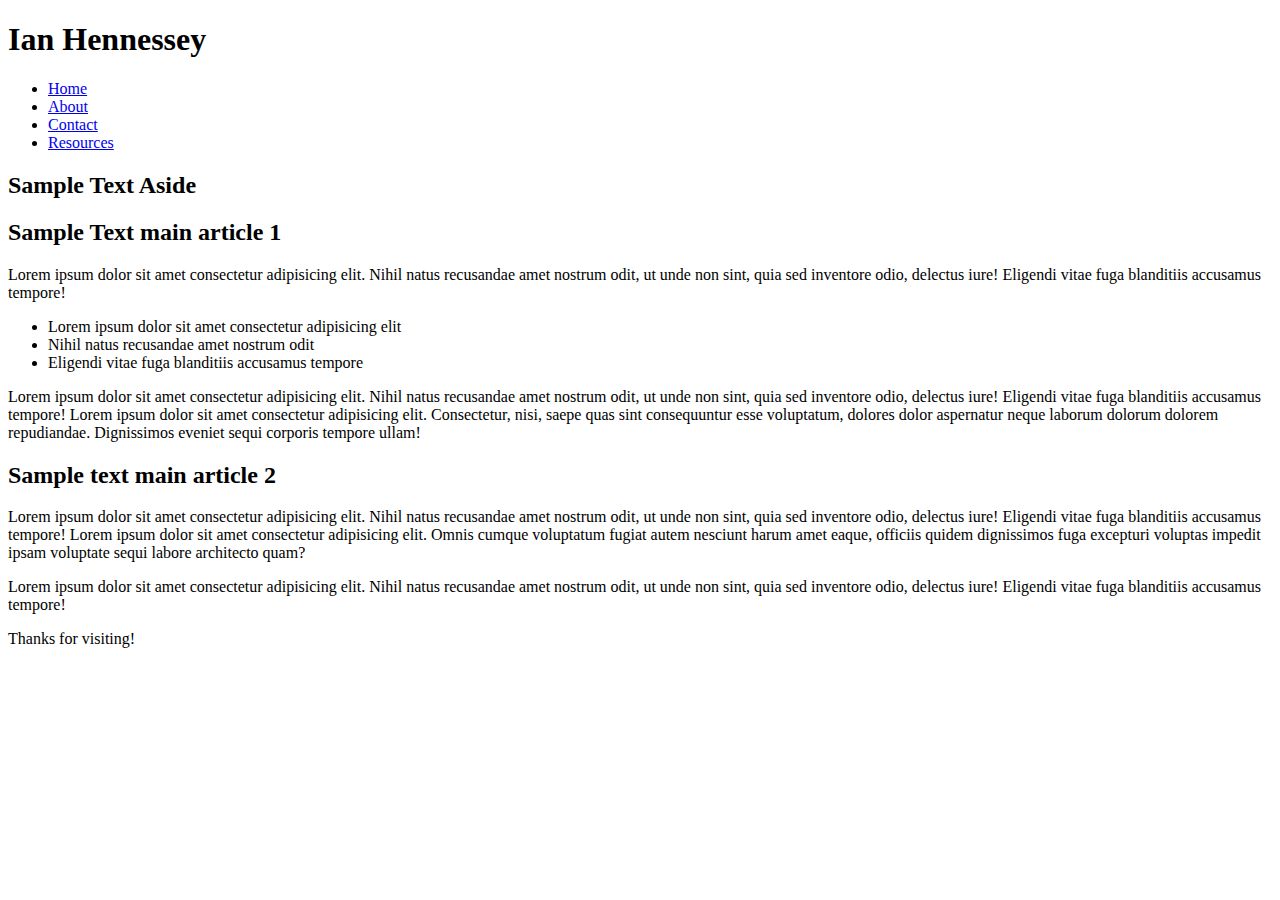
==== index.html @ a86dfe46 "adding initial files and directory structure." ====
<!DOCTYPE html>
<html lang="en">

<head>
  <meta charset="UTF-8" />
  <meta name="viewport" content="width=device-width, initial-scale=1.0" />
  <title>CSS Resets</title>
  <link rel="stylesheet" href="./assets/css/reset.css" />
</head>

<body>
  <header>
    <h1>Ian Hennessey</h1>
    <nav>
      <ul>
        <li><a href="#">Home</a></li>
        <li><a href="#">About</a></li>
        <li><a href="#">Contact</a></li>
        <li><a href="#">Resources</a></li>
      </ul>
    </nav>
  </header>

  <main>

        <aside>
            <h2>Sample Text Aside</h2>
        </aside>

        <section>
            <article>
                <h2>Sample Text main article 1</h2>
                <div>
                <p>Lorem ipsum dolor sit amet consectetur adipisicing elit. Nihil natus recusandae amet nostrum odit, ut unde non sint, quia sed inventore odio, delectus iure! Eligendi vitae fuga blanditiis accusamus tempore!</p>
                <ul>
                    <li>Lorem ipsum dolor sit amet consectetur adipisicing elit</li>
                    <li>Nihil natus recusandae amet nostrum odit</li>
                    <li>Eligendi vitae fuga blanditiis accusamus tempore</li>
                </ul>
                <p>Lorem ipsum dolor sit amet consectetur adipisicing elit. Nihil natus recusandae amet nostrum odit, ut unde non sint, quia sed inventore odio, delectus iure! Eligendi vitae fuga blanditiis accusamus tempore! Lorem ipsum dolor sit amet consectetur adipisicing elit. Consectetur, nisi, saepe quas sint consequuntur esse voluptatum, dolores dolor aspernatur neque laborum dolorum dolorem repudiandae. Dignissimos eveniet sequi corporis tempore ullam!</p>
                </div>
            </article>
            <article>
                <h2>Sample text main article 2</h2>
                <div>
                <p>Lorem ipsum dolor sit amet consectetur adipisicing elit. Nihil natus recusandae amet nostrum odit, ut unde non sint, quia sed inventore odio, delectus iure! Eligendi vitae fuga blanditiis accusamus tempore! Lorem ipsum dolor sit amet consectetur adipisicing elit. Omnis cumque voluptatum fugiat autem nesciunt harum amet eaque, officiis quidem dignissimos fuga excepturi voluptas impedit ipsam voluptate sequi labore architecto quam?</p>
                <p>Lorem ipsum dolor sit amet consectetur adipisicing elit. Nihil natus recusandae amet nostrum odit, ut unde non sint, quia sed inventore odio, delectus iure! Eligendi vitae fuga blanditiis accusamus tempore!</p>
                </div>
            </article>

    </section>

  </main>

  <footer>
    <span>Thanks for visiting!</span>
  </footer>
</body>

</html>
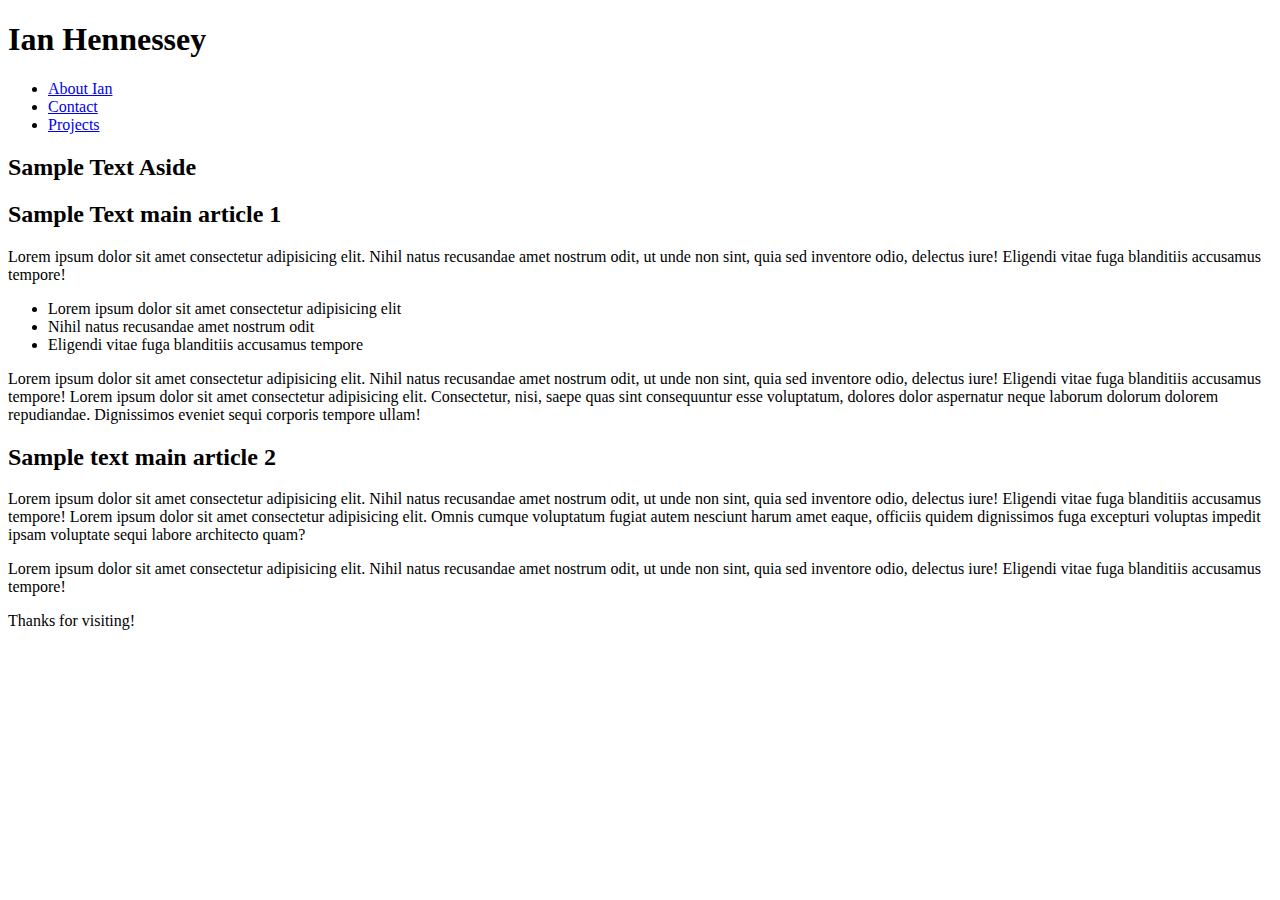
==== commit dbdb128e: "adding styling and responsiveness to screen size" ====
--- a/index.html
+++ b/index.html
@@ -4,23 +4,23 @@
 <head>
   <meta charset="UTF-8" />
   <meta name="viewport" content="width=device-width, initial-scale=1.0" />
-  <title>CSS Resets</title>
+  <title>Ian Hennessey</title>
   <link rel="stylesheet" href="./assets/css/reset.css" />
+  <link rel="stylesheet" href="./assets/css/styles.css" />
 </head>
 
 <body>
-  <header>
+  <header class="header">
     <h1>Ian Hennessey</h1>
     <nav>
       <ul>
-        <li><a href="#">Home</a></li>
-        <li><a href="#">About</a></li>
+        <li><a href="#">About Ian</a></li>
         <li><a href="#">Contact</a></li>
-        <li><a href="#">Resources</a></li>
+        <li><a href="#">Projects</a></li>
       </ul>
     </nav>
   </header>
-
+  <div class = ianh></div>
   <main>
 
         <aside>
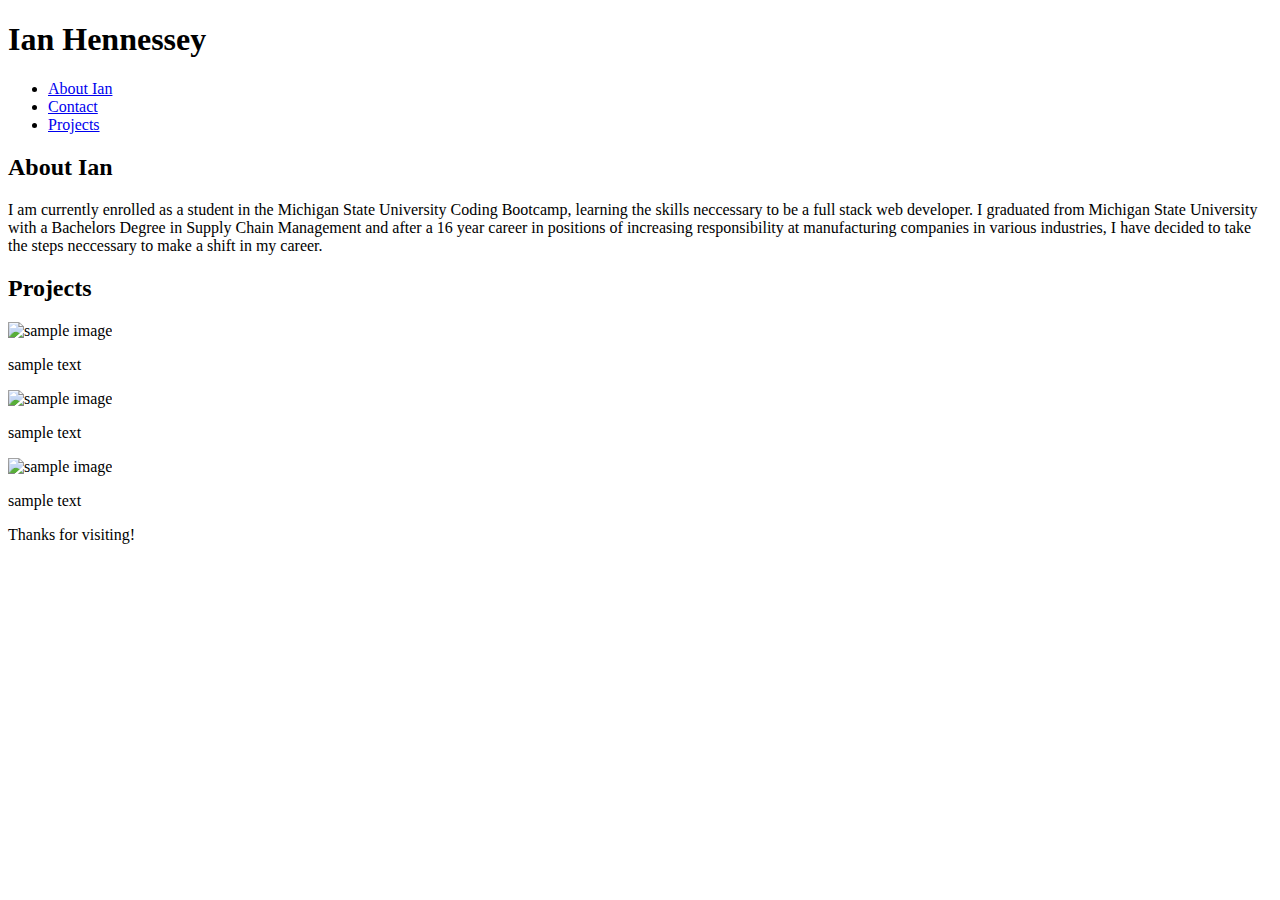
==== commit c33bfd5b: "minor changes to HTML and CSS sheets to start styling project list section" ====
--- a/index.html
+++ b/index.html
@@ -14,7 +14,7 @@
     <h1>Ian Hennessey</h1>
     <nav>
       <ul>
-        <li><a href="#">About Ian</a></li>
+        <li><a href="#about">About Ian</a></li>
         <li><a href="#">Contact</a></li>
         <li><a href="#">Projects</a></li>
       </ul>
@@ -23,30 +23,37 @@
   <div class = ianh></div>
   <main>
 
-        <aside>
-            <h2>Sample Text Aside</h2>
-        </aside>
+    <Section class="aboutme" id="about">
+      <div>  
+      <h2>About Ian</h2>
+      </div>  
+        <p>
+          I am currently enrolled as a student in the Michigan State University Coding Bootcamp, learning the skills neccessary to be a full stack web developer.
+          I graduated from Michigan State University with a Bachelors Degree in Supply Chain Management and after a 16 year career in positions of increasing
+          responsibility at manufacturing companies in various industries, I have decided to take the steps neccessary to make a shift in my career.
+        </p>
+    </Section>
 
-        <section>
-            <article>
-                <h2>Sample Text main article 1</h2>
-                <div>
-                <p>Lorem ipsum dolor sit amet consectetur adipisicing elit. Nihil natus recusandae amet nostrum odit, ut unde non sint, quia sed inventore odio, delectus iure! Eligendi vitae fuga blanditiis accusamus tempore!</p>
-                <ul>
-                    <li>Lorem ipsum dolor sit amet consectetur adipisicing elit</li>
-                    <li>Nihil natus recusandae amet nostrum odit</li>
-                    <li>Eligendi vitae fuga blanditiis accusamus tempore</li>
-                </ul>
-                <p>Lorem ipsum dolor sit amet consectetur adipisicing elit. Nihil natus recusandae amet nostrum odit, ut unde non sint, quia sed inventore odio, delectus iure! Eligendi vitae fuga blanditiis accusamus tempore! Lorem ipsum dolor sit amet consectetur adipisicing elit. Consectetur, nisi, saepe quas sint consequuntur esse voluptatum, dolores dolor aspernatur neque laborum dolorum dolorem repudiandae. Dignissimos eveniet sequi corporis tempore ullam!</p>
-                </div>
-            </article>
-            <article>
-                <h2>Sample text main article 2</h2>
-                <div>
-                <p>Lorem ipsum dolor sit amet consectetur adipisicing elit. Nihil natus recusandae amet nostrum odit, ut unde non sint, quia sed inventore odio, delectus iure! Eligendi vitae fuga blanditiis accusamus tempore! Lorem ipsum dolor sit amet consectetur adipisicing elit. Omnis cumque voluptatum fugiat autem nesciunt harum amet eaque, officiis quidem dignissimos fuga excepturi voluptas impedit ipsam voluptate sequi labore architecto quam?</p>
-                <p>Lorem ipsum dolor sit amet consectetur adipisicing elit. Nihil natus recusandae amet nostrum odit, ut unde non sint, quia sed inventore odio, delectus iure! Eligendi vitae fuga blanditiis accusamus tempore!</p>
-                </div>
-            </article>
+        <section class="projects">
+          <div>  
+            <h2>Projects</h2>
+          </div>            
+          <div class="projects-list" id="projects-list">
+            <section class="projectcard">
+              <img src="./assets/Images/lucythedog.png" alt="sample image" />
+              <p>sample text</p>
+            </section>
+            <section class="projectcard">
+              <img src="./assets/Images/lucythedog.png" alt="sample image" />
+              <p>sample text</p>
+            </section>
+            <section class="projectcard">
+              <img src="./assets/Images/lucythedog.png" alt="sample image" />
+              <p>sample text</p>
+            </section>
+
+            
+          </div>
 
     </section>
 
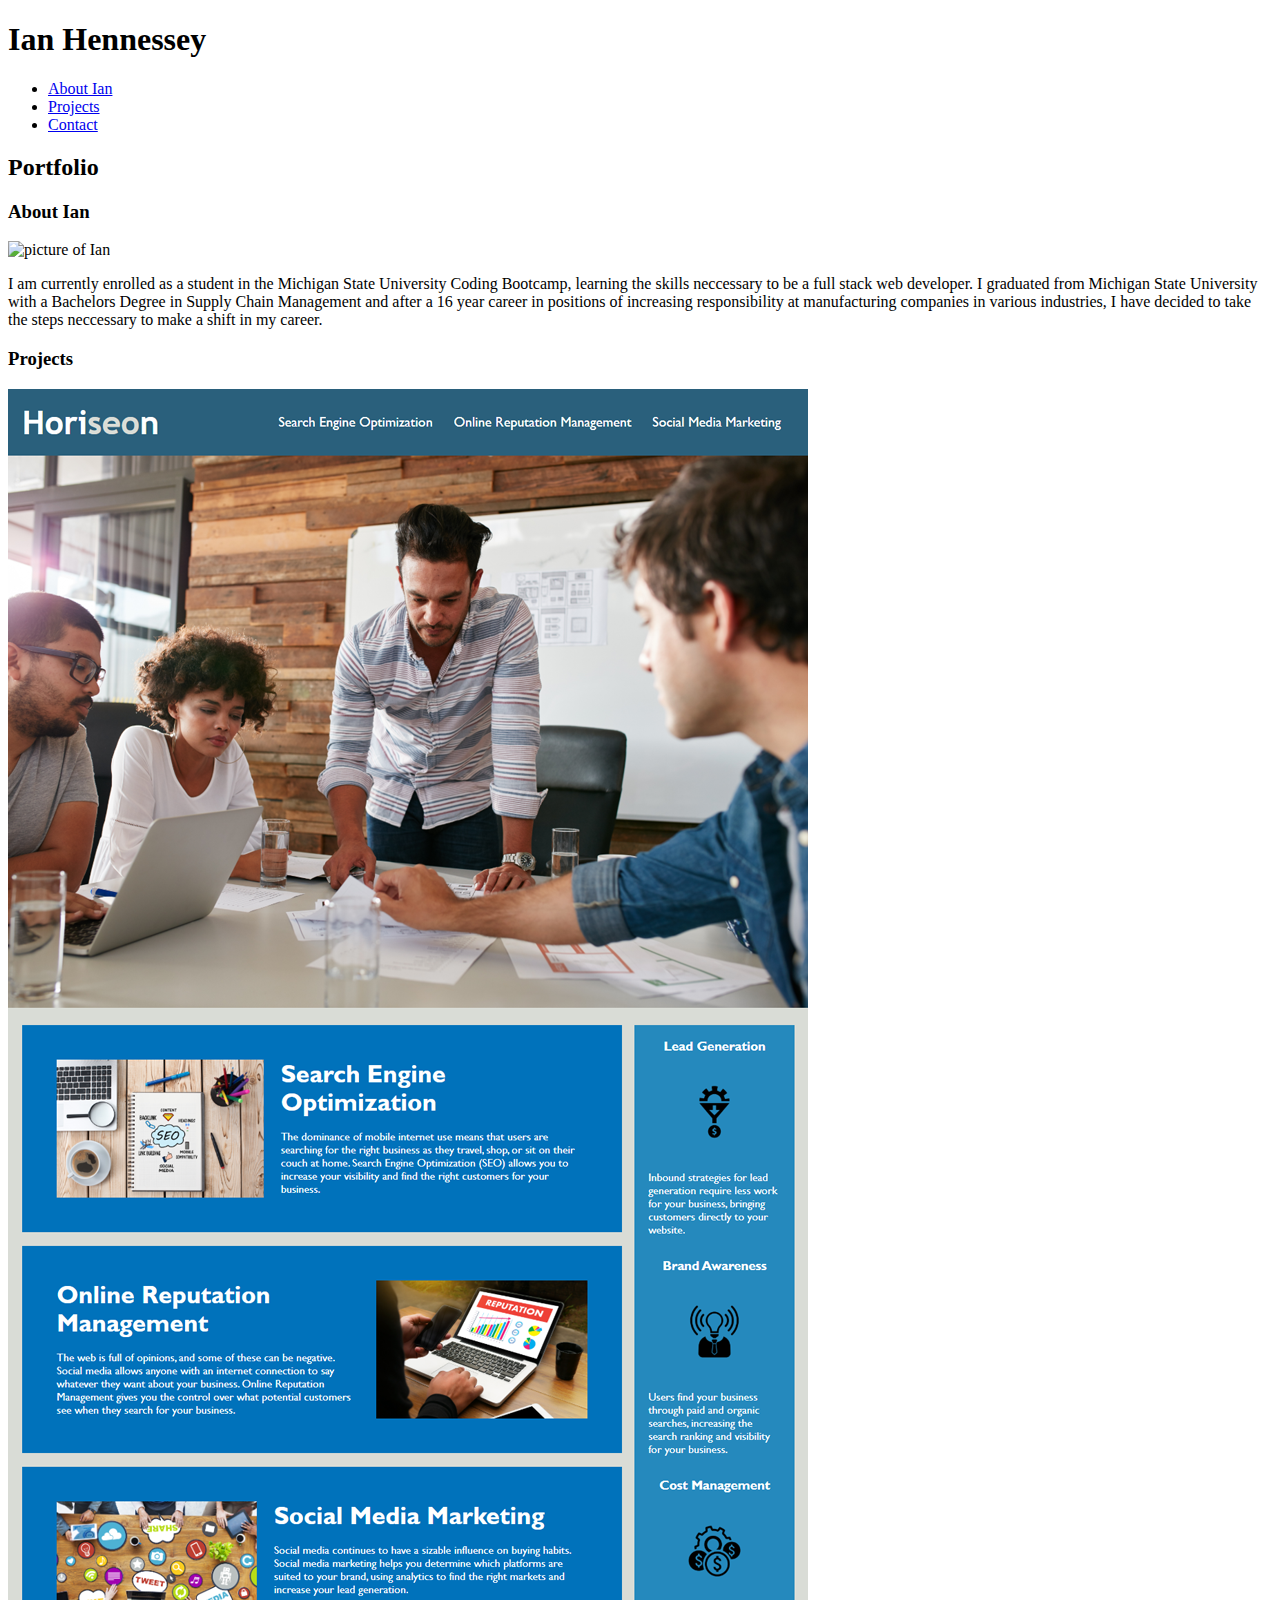
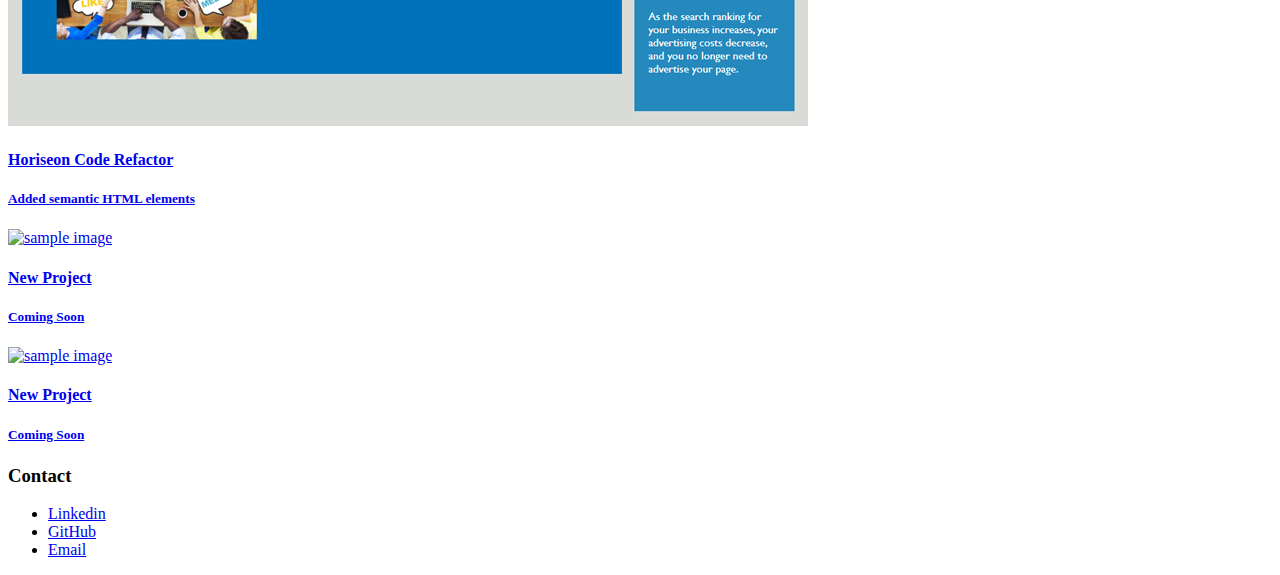
==== commit 10ade661: "additions styling changes, made project cards links, removed footer" ====
--- a/index.html
+++ b/index.html
@@ -15,53 +15,78 @@
     <nav>
       <ul>
         <li><a href="#about">About Ian</a></li>
-        <li><a href="#">Contact</a></li>
-        <li><a href="#">Projects</a></li>
+        <li><a href="#projects-list">Projects</a></li>
+        <li><a href="#contact">Contact</a></li>
       </ul>
     </nav>
   </header>
-  <div class = ianh></div>
+  <div class = ianh>
+    <h2>Portfolio</h2>
+  </div>
+ 
   <main>
-
+  
     <Section class="aboutme" id="about">
       <div>  
-      <h2>About Ian</h2>
-      </div>  
+      <h3>About Ian</h3>
+      </div>
+      <div class = bio>
+        <img src="./assets/Images/hennessey crop.jpg" alt="picture of Ian">  
         <p>
           I am currently enrolled as a student in the Michigan State University Coding Bootcamp, learning the skills neccessary to be a full stack web developer.
           I graduated from Michigan State University with a Bachelors Degree in Supply Chain Management and after a 16 year career in positions of increasing
           responsibility at manufacturing companies in various industries, I have decided to take the steps neccessary to make a shift in my career.
         </p>
+      </div>  
     </Section>
 
-        <section class="projects">
-          <div>  
-            <h2>Projects</h2>
-          </div>            
-          <div class="projects-list" id="projects-list">
-            <section class="projectcard">
-              <img src="./assets/Images/lucythedog.png" alt="sample image" />
-              <p>sample text</p>
-            </section>
-            <section class="projectcard">
-              <img src="./assets/Images/lucythedog.png" alt="sample image" />
-              <p>sample text</p>
-            </section>
-            <section class="projectcard">
-              <img src="./assets/Images/lucythedog.png" alt="sample image" />
-              <p>sample text</p>
-            </section>
-
-            
-          </div>
-
+    <section class="projects">
+      <div>  
+        <h3>Projects</h3>
+      </div>            
+      <div class="projects-list" id="projects-list">
+        <a target="_blank" href="https://atleastitsanethosman.github.io/coderefactorhomework1/#social-media-marketing" class="projectcard">
+          <section>
+            <img src="./assets/Images/01-html-css-git-homework-demo.png" alt="sample image" />
+            <div class="projectname">
+              <h4>Horiseon Code Refactor</h4>
+              <h5>Added semantic HTML elements</h5>
+            </div>
+          </section>
+        </a> 
+        <a href="#" class="projectcard">
+          <section>
+            <img src="./assets/Images/lucythedog.png" alt="sample image" />
+            <div class="projectname">
+              <h4>New Project</h4>
+              <h5>Coming Soon</h5>
+            </div>
+          </section>
+        </a>
+        <a href="#" class="projectcard">
+          <section>
+            <img src="./assets/Images/lucythedog.png" alt="sample image" />
+            <div class="projectname">
+              <h4>New Project</h4>
+              <h5>Coming Soon</h5>
+            </div>
+          </section>
+        </a>
+      </div>
     </section>
 
+    <section class="contact" id="contact">
+      <h3>Contact</h3>
+      <section>
+          <ul>
+            <li><a target="_blank" href="https://www.linkedin.com/in/ian-hennessey-b4310a38">Linkedin</a></li>
+            <li><a target ="_blank" href="https://github.com/atleastitsanethosman">GitHub</a></li>
+            <li><a href="mailto:ian.hennessey@gmail.com">Email</a></li>
+          </ul>
+      </section>
+    </section>
   </main>
 
-  <footer>
-    <span>Thanks for visiting!</span>
-  </footer>
 </body>
 
 </html>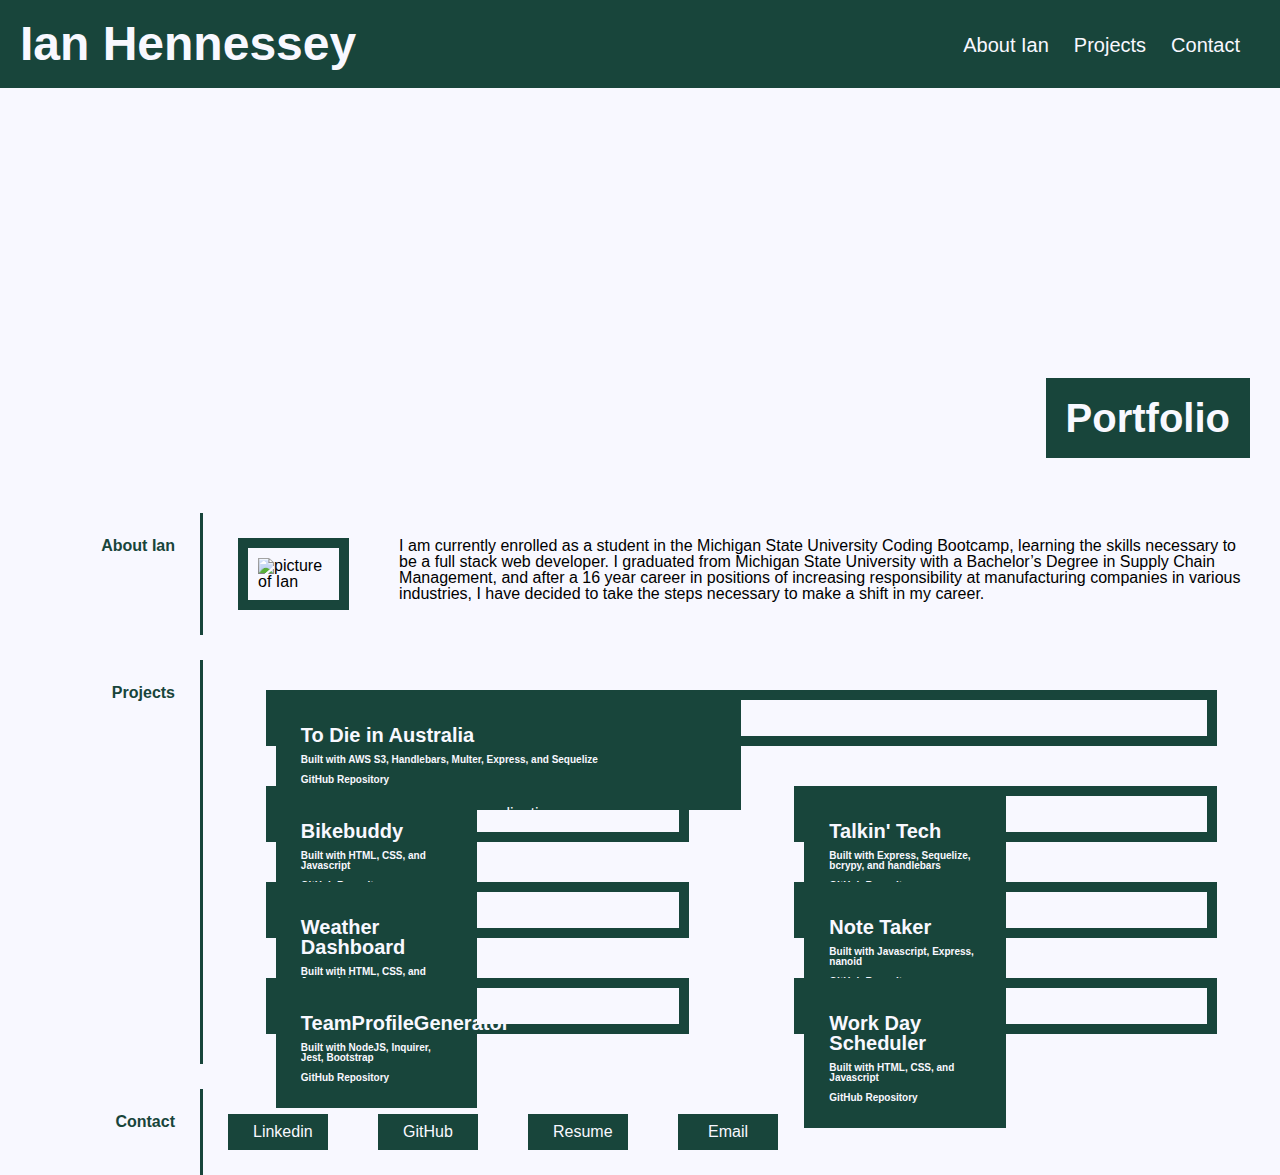
==== commit c1a79c13: "updating associated resume file" ====
--- a/index.html
+++ b/index.html
@@ -5,8 +5,9 @@
   <meta charset="UTF-8" />
   <meta name="viewport" content="width=device-width, initial-scale=1.0" />
   <title>Ian Hennessey</title>
-  <link rel="stylesheet" href="./assets/css/reset.css" />
-  <link rel="stylesheet" href="./assets/css/styles.css" />
+  <link rel="stylesheet" href="./assets/CSS/reset.css" />
+  <script src="https://kit.fontawesome.com/188e2eaabd.js" crossorigin="anonymous"></script>
+  <link rel="stylesheet" href="./assets/CSS/styles.css" />
 </head>
 
 <body>
@@ -31,11 +32,11 @@
       <h3>About Ian</h3>
       </div>
       <div class = bio>
-        <img src="./assets/Images/hennessey crop.jpg" alt="picture of Ian">  
+        <img src="./assets/Images/hennessey crop.jpg" alt="picture of Ian">
         <p>
-          I am currently enrolled as a student in the Michigan State University Coding Bootcamp, learning the skills neccessary to be a full stack web developer.
-          I graduated from Michigan State University with a Bachelors Degree in Supply Chain Management and after a 16 year career in positions of increasing
-          responsibility at manufacturing companies in various industries, I have decided to take the steps neccessary to make a shift in my career.
+          I am currently enrolled as a student in the Michigan State University Coding Bootcamp, learning the skills necessary to be a full stack web developer. 
+          I graduated from Michigan State University with a Bachelor’s Degree in Supply Chain Management, and after a 16 year career in positions of increasing 
+          responsibility at manufacturing companies in various industries, I have decided to take the steps necessary to make a shift in my career.
         </p>
       </div>  
     </Section>
@@ -45,33 +46,83 @@
         <h3>Projects</h3>
       </div>            
       <div class="projects-list" id="projects-list">
-        <a target="_blank" href="https://atleastitsanethosman.github.io/coderefactorhomework1/#social-media-marketing" class="projectcard">
-          <section>
-            <img src="./assets/Images/01-html-css-git-homework-demo.png" alt="sample image" />
+        
+        <section class='projectcard'>
+          <a target="_blank" href="https://todieinaustralia.herokuapp.com/" >
+            <img src="./assets/Images/todieinaustralia.gif" alt="screenshot of todieinaustralia application" />
+          </a> 
             <div class="projectname">
-              <h4>Horiseon Code Refactor</h4>
-              <h5>Added semantic HTML elements</h5>
+              <h4>To Die in Australia</h4>
+              <h5>Built with AWS S3, Handlebars, Multer, Express, and Sequelize</h5>
+              <h5><a target='_blank' href='https://github.com/atleastitsanethosman/todieinaustralia'><span class='fab fa-github'></span>  GitHub Repository</a></h5>
             </div>
-          </section>
-        </a> 
-        <a href="#" class="projectcard">
-          <section>
-            <img src="./assets/Images/lucythedog.png" alt="sample image" />
+        </section>
+
+        <section class='projectcard'>
+          <a target="_blank" href="https://atleastitsanethosman.github.io/bike-buddy/" >
+            <img src="./assets/Images/bikebuddy.png" alt="screenshot of bikebuddy application" />
+          </a> 
             <div class="projectname">
-              <h4>New Project</h4>
-              <h5>Coming Soon</h5>
+              <h4>Bikebuddy</h4>
+              <h5>Built with HTML, CSS, and Javascript</h5>
+              <h5><a target='_blank' href='https://github.com/atleastitsanethosman/bike-buddy'><span class='fab fa-github'></span>  GitHub Repository</a></h5>
             </div>
-          </section>
-        </a>
-        <a href="#" class="projectcard">
-          <section>
-            <img src="./assets/Images/lucythedog.png" alt="sample image" />
+        </section>
+
+        <section class='projectcard'>
+          <a target="_blank" href="https://talkintechblog.herokuapp.com/" >
+            <img src="./assets/Images/talkintech.gif" alt="screenshot of talkin' tech application" />
+          </a> 
             <div class="projectname">
-              <h4>New Project</h4>
-              <h5>Coming Soon</h5>
+              <h4>Talkin' Tech</h4>
+              <h5>Built with Express, Sequelize, bcrypy, and handlebars</h5>
+              <h5><a target='_blank' href='https://github.com/atleastitsanethosman/techblog'><span class='fab fa-github'></span>  GitHub Repository</a></h5>
             </div>
-          </section>
-        </a>
+        </section>
+
+        <section class='projectcard'>
+          <a target="_blank" href="https://atleastitsanethosman.github.io/weatherdashboard-hw6/" >
+            <img src="./assets/Images/WeatherDashboard.gif" alt="screenshot of Weather Dashboard application" />
+          </a> 
+            <div class="projectname">
+              <h4>Weather Dashboard</h4>
+              <h5>Built with HTML, CSS, and Javascript</h5>
+              <h5><a target='_blank' href='https://github.com/atleastitsanethosman/weatherdashboard-hw6'><span class='fab fa-github'></span>  GitHub Repository</a></h5>
+            </div>
+        </section>
+
+        <section class='projectcard'>
+          <a target="_blank" href="https://msubootcampexpressnotetaker.herokuapp.com/" >
+            <img src="./assets/Images/expressjsnotetaker.gif" alt="screenshot of Weather Dashboard application" />
+          </a> 
+            <div class="projectname">
+              <h4>Note Taker</h4>
+              <h5>Built with Javascript, Express, nanoid</h5>
+              <h5><a target='_blank' href='https://github.com/atleastitsanethosman/expressjsnotetaker'><span class='fab fa-github'></span>  GitHub Repository</a></h5>
+            </div>
+        </section>        
+
+        <section class='projectcard'>
+          <a target="_blank" href="https://drive.google.com/file/d/1joqRPiwArOP_ou5lIIsf96IMosoHaZ3T/view?usp=sharing" >
+            <img src="./assets/Images/teamprofilegenerator.png" alt="screenshot of team profile generator application" />
+          </a> 
+            <div class="projectname">
+              <h4>TeamProfileGenerator</h4>
+              <h5>Built with NodeJS, Inquirer, Jest, Bootstrap</h5>
+              <h5><a target='_blank' href='https://github.com/atleastitsanethosman/TeamProfileGenerator'><span class='fab fa-github'></span>  GitHub Repository</a></h5>
+            </div>
+        </section>
+
+        <section class='projectcard'>
+          <a target="_blank" href="https://atleastitsanethosman.github.io/workdayschedulerhw5/" >
+            <img src="./assets/Images/WorkDayScheduler.gif" alt="screenshot of Work Day Scheduler application" />
+          </a> 
+            <div class="projectname">
+              <h4>Work Day Scheduler</h4>
+              <h5>Built with HTML, CSS, and Javascript</h5>
+              <h5><a target='_blank' href='https://github.com/atleastitsanethosman/workdayschedulerhw5'><span class='fab fa-github'></span>  GitHub Repository</a></h5>
+            </div>
+        </section>        
       </div>
     </section>
 
@@ -79,14 +130,14 @@
       <h3>Contact</h3>
       <section>
           <ul>
-            <li><a target="_blank" href="https://www.linkedin.com/in/ian-hennessey-b4310a38">Linkedin</a></li>
-            <li><a target ="_blank" href="https://github.com/atleastitsanethosman">GitHub</a></li>
-            <li><a href="mailto:ian.hennessey@gmail.com">Email</a></li>
+            <a target="_blank" href="https://www.linkedin.com/in/ian-hennessey-b4310a38"> <li> <span class="fab fa-linkedin"></span> Linkedin</li> </a>
+            <a target ="_blank" href="https://github.com/atleastitsanethosman"><li><span class='fab fa-github'></span> GitHub</li></a>
+            <a target='_blank' href="./assets/Images/20210726wd - Resume_Ian.Hennessey (MI).pdf"><li><span class="far fa-file"></span>Resume</li></a>
+            <a href="mailto:ian.hennessey@gmail.com"> <li><span class="fas fa-envelope-square"></span> Email</li></a>
           </ul>
       </section>
     </section>
   </main>
-
 </body>
 
 </html>--- a/assets/CSS/styles.css
+++ b/assets/CSS/styles.css
@@ -0,0 +1,290 @@
+/* adding variables for consistent color scheme and sidebar width */
+:root {
+    --green: #18453b;
+    --whitetext: ghostwhite;
+    --whitebackground: ghostwhite;
+    --sidebar: 150px;
+}
+
+* {
+    box-sizing: border-box;
+    padding: 0;
+    margin: 0;
+}
+
+body {
+    background-color: var(--whitebackground);
+}
+/* consistent formatting for headers along side denoting sections */
+h3 {
+    width: var(--sidebar);
+    text-align: right;
+    margin: 25px;
+    color: var(--green);
+}
+
+/* formatting for header with my name and nav links*/
+.header {
+    padding: 20px;
+    font-family: 'Trebuchet MS', 'Lucida Sans Unicode', 'Lucida Grande', 'Lucida Sans', Arial, sans-serif;
+    background-color: var(--green);
+    color: var(--whitetext);
+    display: inline-flex;
+    flex-direction: row;
+    width: 100%;
+    justify-content: space-between;
+}
+
+.header h1 {
+    display: inline-block;
+    font-size: 48px;
+}
+/* formatting for navigation links in header */
+.header nav {
+    padding-top: 15px;
+    margin-right: 20px;
+    float: right;
+    font-family: 'Gill Sans', 'Gill Sans MT', Calibri, 'Trebuchet MS', sans-serif;
+    font-size: 20px;
+}
+
+.header nav ul {
+    list-style-type: none;
+    display: flex;
+    flex-direction: row;
+}
+
+.header nav ul li {
+    display: inline-block;
+    margin-left: 25px;
+}
+
+a {
+    color: var(--whitetext);
+    text-decoration: none;
+}
+
+p {
+    font-size: 16px;
+}
+
+.ianh h2 {
+    Position: absolute;
+    font-size: 40px;
+    background-color: var(--green);
+    color: var(--whitetext);
+    padding: 20px;
+    margin: 20px;
+
+}
+
+main {
+    display: flex;
+    flex-wrap: wrap;
+    flex-grow: 1;
+}
+/* adding in a decorative top photo vanishes in mobile view*/
+.ianh {
+    height: 400px;
+    width: 100%;
+    background-image: url("../Images/traversebay.png");
+    background-size: cover;
+    background-position: center;
+    position: relative;
+}
+
+/* formatting for subtitle portfolio on styled photo */
+.ianh h2 {
+    Position: absolute;
+    font-size: 40px;
+    background-color: var(--green);
+    color: var(--whitetext);
+    padding: 20px;
+    margin: 20px;
+    bottom: 10px;
+    right: 10px;
+
+}
+
+/* formatting for about me section to keep consistent style with other areas. */
+.aboutme {
+    display: flex;
+    flex-direction: row;
+    padding-top: 25px;
+    width: 100%;
+}
+
+.bio {
+    border-left: 3px var(--green) solid;
+    padding: 0px 10px;
+    display: flex;
+    flex-direction: row;
+}
+.aboutme img {
+    border-style: solid;
+    border-color: var(--green);
+    border-width: 10px;
+    padding: 10px;
+    flex: 0 1 300px;
+    max-width: 300px;
+    margin: 25px;
+  }
+
+.aboutme p {
+    margin: 25px;
+}
+
+/* styling for projects list */
+.projects {
+    display: flex;
+    flex-direction: row;
+    padding-top: 25px;
+}
+
+.projects-list {
+    flex: 4;
+    background-color: (var(--whitebackground));
+    padding: 10px;
+    display: flex;
+    flex-wrap: wrap;
+    justify-content: space-around;
+    align-items: flex-start;
+    border-left: 3px var(--green) solid;
+    position: relative;
+  }
+
+  .projectcard {
+    border-style: solid;
+    border-color: var(--green);
+    border-width: 10px;
+    padding: 10px;
+    flex: 0 0 40%;
+    margin: 20px;
+    position: relative;
+  }
+
+  .projectcard:hover {
+      opacity: 75%;
+  }
+
+/* ensuring images fill project card */
+  .projectcard img {
+    width: 100%;    
+  }
+
+  /* makes first project in list show larger than others */
+  .projectcard:nth-child(1) {
+      flex: 0 0 90%;
+  }
+
+  /* formatting the labels on the individual project cards */
+  .projectname {
+      background-color: var(--green);
+      width: 50%;
+      height: auto;
+      top: 0px;
+      left: 0px;
+      position: absolute;
+      padding: 20px;
+  }
+
+  .projectname h4 {
+    color: var(--whitetext);
+    font-size: 20px;
+    padding: 5px;
+  }
+
+  .projectname h5 {
+    color: var(--whitetext);
+    font-size: 10px;
+    padding: 5px;
+  }
+
+
+/* Syling for contact links section */
+  .contact {
+      display: flex;
+      flex-direction: row;
+      padding-top: 25px;
+      width: 100%;
+  }
+
+  .contact ul {
+      display: flex;
+      flex-direction: row;
+      border-left: 3px var(--green) solid;     
+  }
+
+  .contact li {
+        margin: 25px;
+        background-color: var(--green);
+        color: var(--whitetext);
+        width: 100px;
+        padding: 10px 25px;
+        text-align: center;
+       
+  }
+/* adding responsive elements to adjust content based on screen size */
+@media screen and (max-width: 768px) {
+    .header {
+      flex-direction: column;
+      align-items: center;
+    }
+
+    .header nav ul{
+        flex-direction: column;
+    }
+
+    .header nav ul li{
+        margin-top: 20px;
+    }
+
+    .ianh {
+        display: none;
+    }
+    
+    .aboutme {
+        flex-direction: column;
+        align-items: center;
+        border-bottom: 3px var(--green) solid;
+    }
+
+    h3 {
+        text-align: center;
+    }
+
+    .bio {
+        flex-direction: column;
+        border-left: 0px;
+        align-items: center;
+    }
+
+    .projects {
+        flex-direction: column;
+        align-items: center;
+        border-bottom: 3px var(--green) solid;
+    }
+
+    .projects-list{
+        border-left: 0px;
+        justify-content: center;
+        align-items: center;
+    }
+
+    .projectcard {
+        flex: 0 0 51%;
+    }
+    .contact {
+        flex-direction: column;
+        align-items: center;
+    }
+
+    .contact ul {
+        flex-direction: column;
+        align-items: center;
+        border-left: 0px;
+    }
+    .contact li {
+        margin: 10px;
+    }
+}
